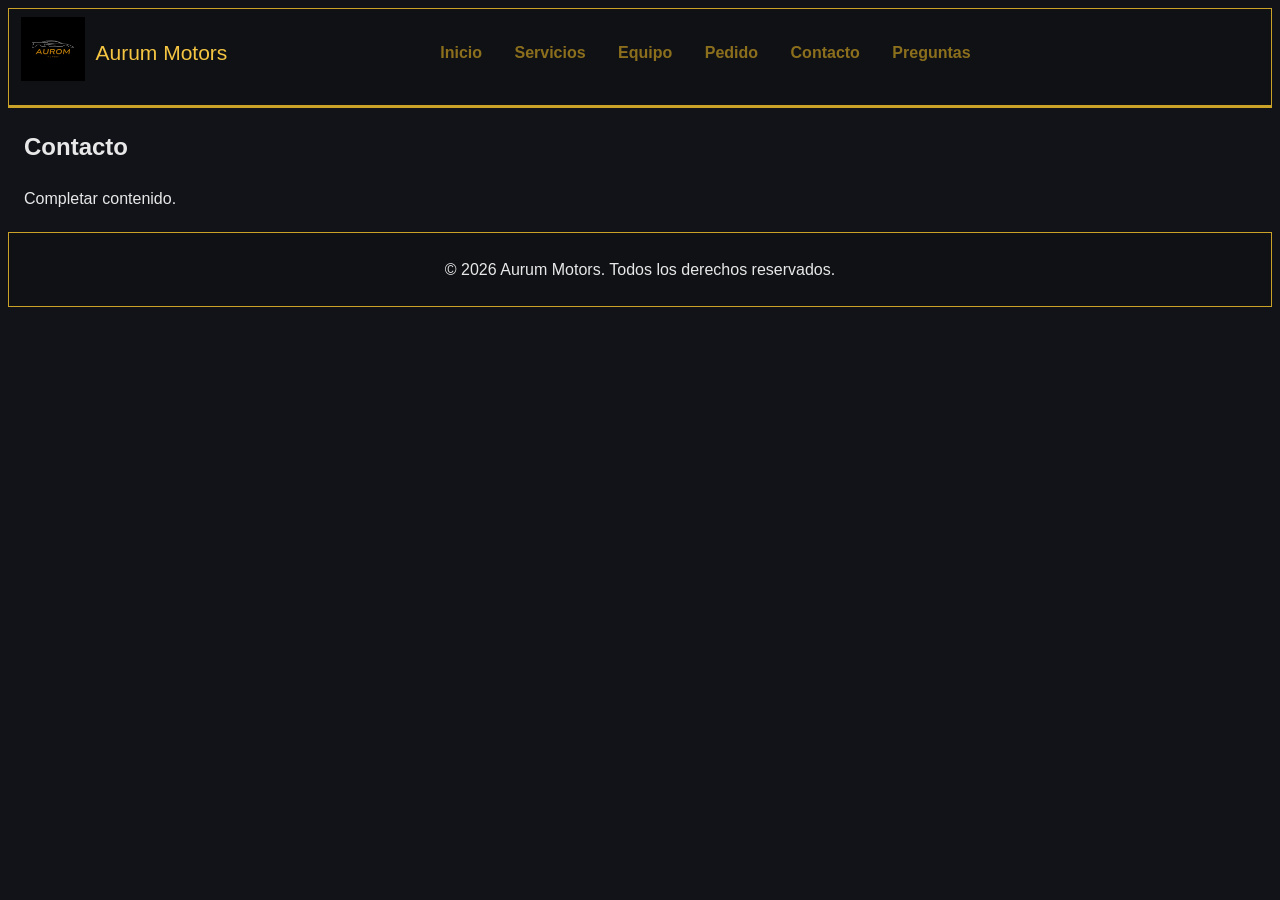
==== pages/contacto.html @ a1409397 "preparo estructura base en develop" ====
<!DOCTYPE html>
<html lang="es">
<head>
    <meta charset="UTF-8">
    <meta name="viewport" content="width=device-width, initial-scale=1.0">
    <meta name="description" content="Formulario de contacto.">
    <title>Contacto | Aurum Motors</title>
    <link rel="icon" href="../assets/favicon/aurom-logo.png">
    <link rel="stylesheet" href="../css/style.css">
    </head>
<body>
    <header>
        <div class="bloque-logo">
        <a href="../index.html"><img src="../assets/favicon/aurom-logo.png" alt="Logo Aurum Motors"></a>
        </div>
        <div class="nombre-sitio">Aurum Motors</div>
        <nav class="menu-principal">
        <a href="../index.html">Inicio</a>
        <a href="servicios.html">Servicios</a>
        <a href="equipo.html">Equipo</a>
        <a href="pedido.html">Pedido</a>
        <a href="contacto.html">Contacto</a>
        <a href="faq.html">Preguntas</a>
        </nav>
    </header>
    <main>
        <section class="seccion-contenido">
        <h1>Contacto</h1>
        <p>Completar contenido.</p>
        </section>
    </main>
    <footer>
        <p>© 2026 Aurum Motors. Todos los derechos reservados.</p>
    </footer>
</body>
</html>
---- css/style.css ----
:root {
    --fondo: #111318;
    --panel: #0f1115;
    --borde: #c9a227;
    --borde-oscuro: #8c6f1d;
    --dorado: #f5c542;
    --texto: #e8e8e8;
    --texto-claro: #ffffff;
    --texto-oscuro: #1a1a1a;
    --resalte: #ffd966;
    --fuente-base: Arial, sans-serif;
}

body {
    font-family: var(--fuente-base);
    background: var(--fondo);
    color: var(--texto);
    line-height: 1.6;
}

a {
    color: var(--borde-oscuro);
    text-decoration: none;
}

a:hover {
    color: var(--dorado);
}

header,
footer {
    background: var(--panel);
    border: 1px solid var(--borde);
    padding: 8px 12px;
}

header {
    border-bottom: 3px solid var(--borde);
    text-align: left;
    min-height: 80px;
}


.bloque-logo {
    display: inline-block;
    vertical-align: middle;
    width: auto;
}

.bloque-logo img {
    width: 64px;
    height: 64px;
}

.nombre-sitio {
    display: inline-block;
    vertical-align: middle;
    font-size: 21px;
    color: var(--dorado);
    margin-left: 6px;
    margin-right: 10px;
}

.menu-principal {
    display: inline-block;
    vertical-align: middle;
    width: 60%;
    text-align: right;
}

.menu-principal a {
    display: inline-block;
    padding: 6px 8px;
    font-weight: 700;
    margin: 0 6px;
}

main {
    margin: 16px;
}

.portada {
    background: var(--panel);
    padding: 20px 16px;
    border: 1px solid var(--borde);
    border-radius: 6px;
}

.portada h1 {
    color: var(--texto-claro);
    margin-bottom: 8px;
}

.portada p {
    max-width: 640px;
    margin-bottom: 10px;
}

.boton-primario {
    display: inline-block;
    background: var(--dorado);
    color: var(--texto-oscuro);
    padding: 8px 14px;
    font-weight: 700;
    border-radius: 6px;
    border: 1px solid var(--borde-oscuro);
}

.boton-primario:hover {
    background: var(--resalte);
}

footer {
    text-align: center;
    margin-top: 20px;
}

@media (max-width: 900px) {
    .bloque-logo img {
        width: 70px;
    }
}

@media (max-width: 600px) {
    header {
        text-align: center;
    }

    .bloque-logo,
    .nombre-sitio,
    .menu-principal {
        display: block;
        width: 100%;
        margin: 4px 0;
    }

    .menu-principal {
        text-align: center;
    }

    .menu-principal a {
        margin: 4px;
    }
}
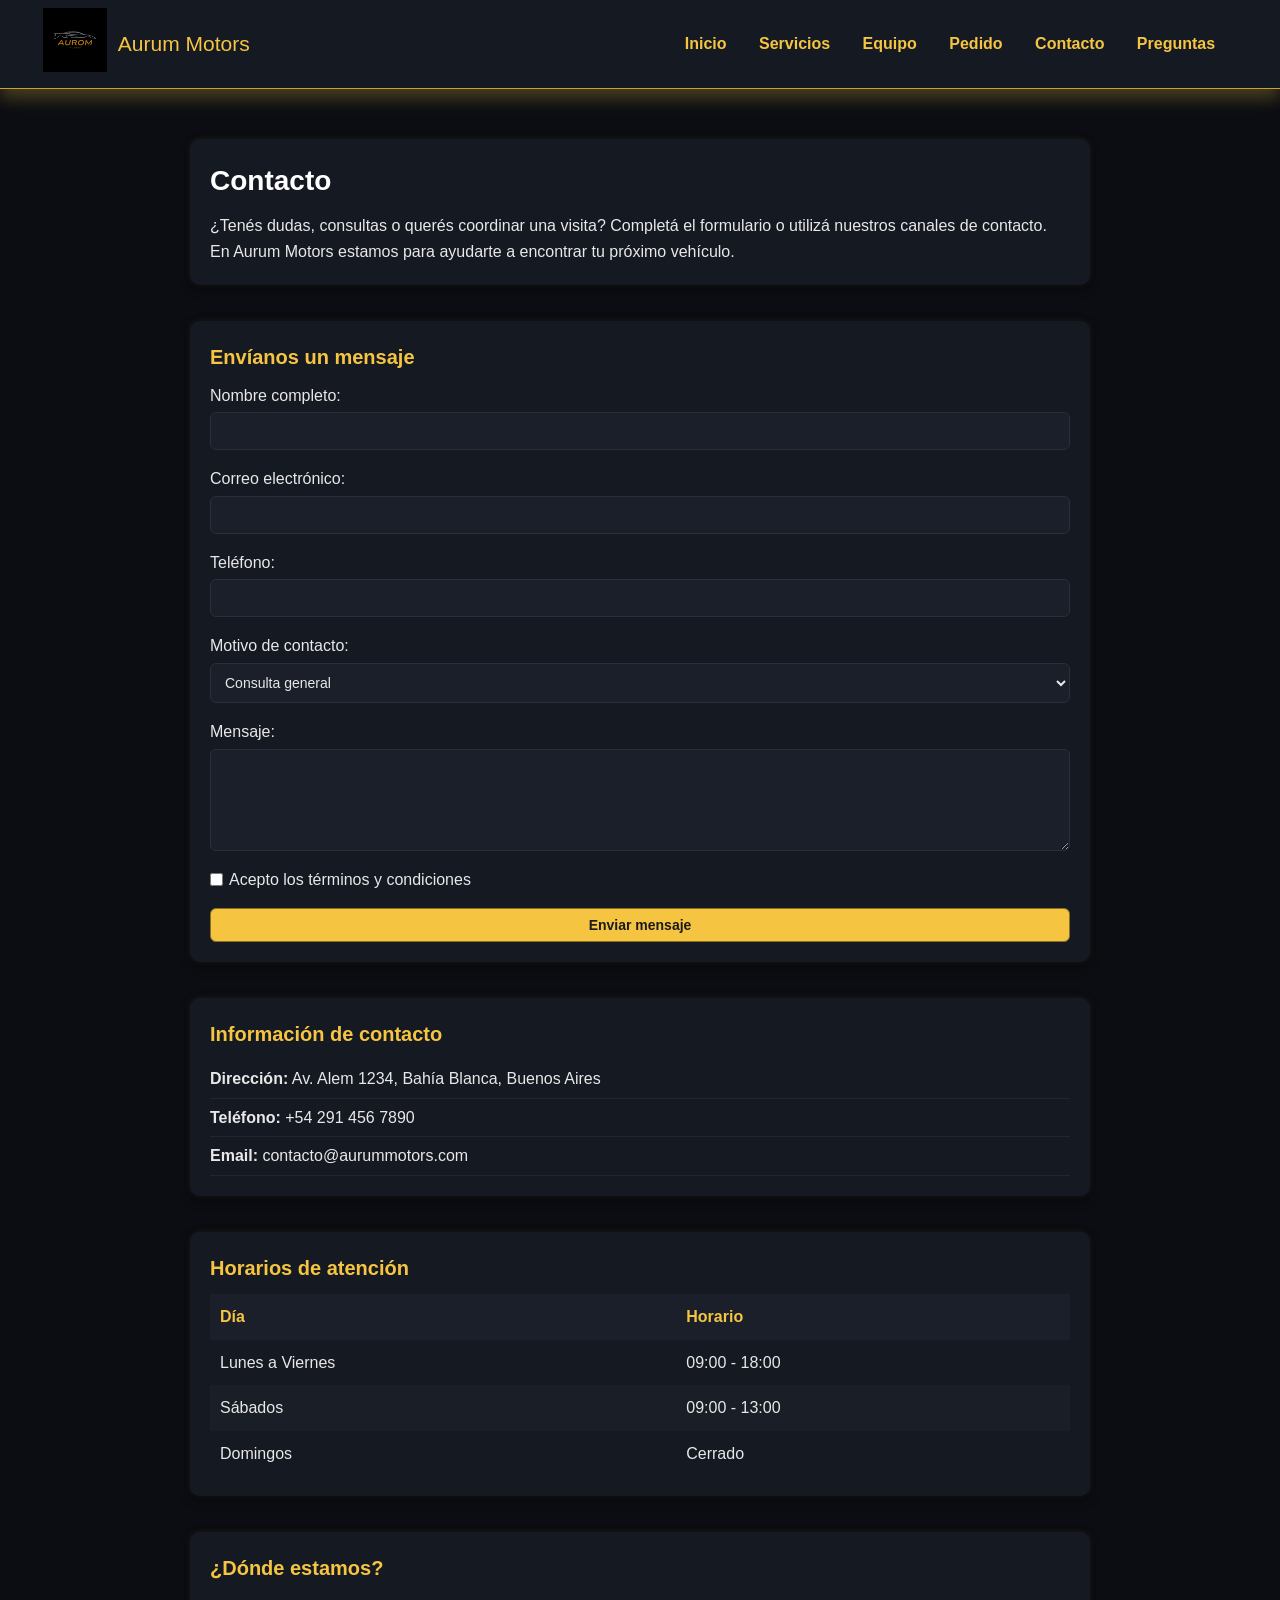
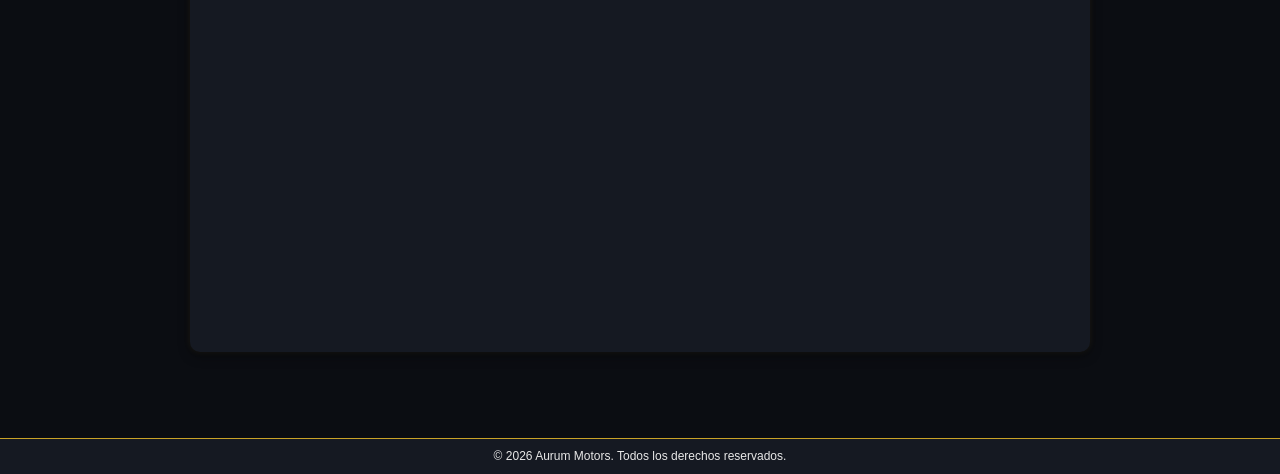
==== commit 79030990: "refactor header, global css and contact page" ====
--- a/pages/contacto.html
+++ b/pages/contacto.html
@@ -1,5 +1,6 @@
 <!DOCTYPE html>
 <html lang="es">
+
 <head>
     <meta charset="UTF-8">
     <meta name="viewport" content="width=device-width, initial-scale=1.0">
@@ -7,30 +8,125 @@
     <title>Contacto | Aurum Motors</title>
     <link rel="icon" href="../assets/favicon/aurom-logo.png">
     <link rel="stylesheet" href="../css/style.css">
-    </head>
+</head>
+
 <body>
     <header>
-        <div class="bloque-logo">
-        <a href="../index.html"><img src="../assets/favicon/aurom-logo.png" alt="Logo Aurum Motors"></a>
+        <div class="header-container">
+            <div class="logo-container">
+                <div class="bloque-logo">
+                    <a href="../index.html"><img src="../assets/favicon/aurom-logo.png" alt="Logo Aurum Motors"></a>
+                </div>
+                <div class="nombre-sitio">Aurum Motors</div>
+            </div>
+            <nav class="menu-principal">
+                <a href="../index.html">Inicio</a>
+                <a href="servicios.html">Servicios</a>
+                <a href="equipo.html">Equipo</a>
+                <a href="pedido.html">Pedido</a>
+                <a href="contacto.html">Contacto</a>
+                <a href="faq.html">Preguntas</a>
+            </nav>
         </div>
-        <div class="nombre-sitio">Aurum Motors</div>
-        <nav class="menu-principal">
-        <a href="../index.html">Inicio</a>
-        <a href="servicios.html">Servicios</a>
-        <a href="equipo.html">Equipo</a>
-        <a href="pedido.html">Pedido</a>
-        <a href="contacto.html">Contacto</a>
-        <a href="faq.html">Preguntas</a>
-        </nav>
     </header>
-    <main>
+    <main class="container">
         <section class="seccion-contenido">
-        <h1>Contacto</h1>
-        <p>Completar contenido.</p>
+            <h1>Contacto</h1>
+            <p>¿Tenés dudas, consultas o querés coordinar una visita? Completá el formulario o utilizá nuestros canales
+                de contacto. En Aurum Motors estamos para ayudarte a encontrar tu próximo vehículo.</p>
         </section>
+
+        <section class="seccion-formulario">
+            <h2>Envíanos un mensaje</h2>
+            <form action="#" method="post">
+                <div>
+                    <label for="nombre">Nombre completo:</label>
+                    <input type="text" id="nombre" name="nombre" required>
+                </div>
+
+                <div>
+                    <label for="email">Correo electrónico:</label>
+                    <input type="email" id="email" name="email" required>
+                </div>
+
+                <div>
+                    <label for="telefono">Teléfono:</label>
+                    <input type="tel" id="telefono" name="telefono">
+                </div>
+
+                <div>
+                    <label for="motivo">Motivo de contacto:</label>
+                    <select id="motivo" name="motivo">
+                        <option value="consulta">Consulta general</option>
+                        <option value="venta">Compra de vehículo</option>
+                        <option value="financiacion">Financiación</option>
+                        <option value="servicio">Servicio técnico</option>
+                    </select>
+                </div>
+
+                <div>
+                    <label for="mensaje">Mensaje:</label>
+                    <textarea id="mensaje" name="mensaje" rows="5" required></textarea>
+                </div>
+
+                <div>
+                    <label>
+                        <input type="checkbox" required>
+                        Acepto los términos y condiciones
+                    </label>
+                </div>
+
+                <button type="submit" class="boton-primario">Enviar mensaje</button>
+            </form>
+        </section>
+
+        <section class="seccion-info">
+            <h2>Información de contacto</h2>
+            <ul>
+                <li><strong>Dirección:</strong> Av. Alem 1234, Bahía Blanca, Buenos Aires</li>
+                <li><strong>Teléfono:</strong> +54 291 456 7890</li>
+                <li><strong>Email:</strong> contacto@aurummotors.com</li>
+            </ul>
+        </section>
+
+        <section class="seccion-horarios">
+            <h2>Horarios de atención</h2>
+            <table>
+                <thead>
+                    <tr>
+                        <th>Día</th>
+                        <th>Horario</th>
+                    </tr>
+                </thead>
+                <tbody>
+                    <tr>
+                        <td>Lunes a Viernes</td>
+                        <td>09:00 - 18:00</td>
+                    </tr>
+                    <tr>
+                        <td>Sábados</td>
+                        <td>09:00 - 13:00</td>
+                    </tr>
+                    <tr>
+                        <td>Domingos</td>
+                        <td>Cerrado</td>
+                    </tr>
+                </tbody>
+            </table>
+        </section>
+
+        <section class="seccion-mapa">
+            <h2>¿Dónde estamos?</h2>
+            <iframe
+                src="https://www.google.com/maps/embed?pb=!1m18!1m12!1m3!1d3113.6787435529923!2d-62.27330252325323!3d-38.70222308533753!2m3!1f0!2f0!3f0!3m2!1i1024!2i768!4f13.1!3m3!1m2!1s0x95edbb510f1505f5%3A0x7293a503a5036632!2sAv.%20Alem%201234%2C%20B8000%20Bah%C3%ADa%20Blanca%2C%20Provincia%20de%20Buenos%20Aires!5e0!3m2!1ses-419!2sar!4v1775256017895!5m2!1ses-419!2sar"
+                width="600" height="450" style="border:0;" allowfullscreen="" loading="lazy"
+                referrerpolicy="no-referrer-when-downgrade"></iframe>
+        </section>
+
     </main>
     <footer>
         <p>© 2026 Aurum Motors. Todos los derechos reservados.</p>
     </footer>
 </body>
-</html>
+
+</html>
--- a/css/style.css
+++ b/css/style.css
@@ -1,144 +1,280 @@
 :root {
-    --fondo: #111318;
-    --panel: #0f1115;
-    --borde: #c9a227;
-    --borde-oscuro: #8c6f1d;
-    --dorado: #f5c542;
-    --texto: #e8e8e8;
-    --texto-claro: #ffffff;
-    --texto-oscuro: #1a1a1a;
-    --resalte: #ffd966;
-    --fuente-base: Arial, sans-serif;
+  --fondo: #0b0d12;
+  --panel: #151922;
+  --borde: #c9a227;
+  --borde-oscuro: #8c6f1d;
+  --dorado: #f5c542;
+  --texto: #e8e8e8;
+  --texto-claro: #ffffff;
+  --texto-oscuro: #1a1a1a;
+  --resalte: #ffd966;
+  --fuente-base: Arial, sans-serif;
+}
+
+/* ==== GENERAL ==== */
+* {
+  margin: 0;
+  padding: 0;
+  box-sizing: border-box;
 }
 
 body {
-    font-family: var(--fuente-base);
-    background: var(--fondo);
-    color: var(--texto);
-    line-height: 1.6;
+  font-family: var(--fuente-base);
+  background: var(--fondo);
+  color: var(--texto);
+  line-height: 1.6;
+  display: flex;
+  flex-direction: column;
+  min-height: 100vh;
+}
+
+main {
+  flex: 1;
+  width: 100%;
+  margin: 20px auto;
+}
+
+section {
+  background: var(--panel);
+  padding: 20px;
+  margin-bottom: 36px;
+  border-radius: 10px;
+
+  box-shadow:
+    0 4px 12px rgba(0, 0, 0, 0.4),
+    0 0 6px rgba(245, 197, 66, 0.1);
+}
+
+h1,
+h2 {
+  color: var(--texto-claro);
+  margin-bottom: 10px;
+}
+
+h1 {
+  font-size: 28px;
+}
+
+h2 {
+  font-size: 20px;
+  color: var(--dorado);
 }
 
 a {
-    color: var(--borde-oscuro);
-    text-decoration: none;
+  color: var(--dorado);
+  text-decoration: none;
 }
 
 a:hover {
-    color: var(--dorado);
+  text-decoration: underline;
 }
 
 header,
 footer {
-    background: var(--panel);
-    border: 1px solid var(--borde);
-    padding: 8px 12px;
-}
+  background: var(--panel);
+  padding: 8px 12px;
+}
+
+footer {
+  border-top: 1px solid var(--borde);
+  text-align: center;
+  font-size: 12px;
+  margin-top: 50px;
+}
+
+.container {
+    width: 100%;
+    max-width: min(95%, 900px);
+    margin: 0 auto;
+}
+
+.boton-primario {
+  display: inline-block;
+  background: var(--dorado);
+  color: var(--texto-oscuro);
+  padding: 8px 14px;
+  font-weight: 700;
+  font-size: 14px;
+  cursor: pointer;
+  border-radius: 6px;
+  border: 1px solid var(--borde-oscuro);
+}
+
+.boton-primario:hover {
+  background: var(--resalte);
+}
+
+/* ==== HEADER ==== */
 
 header {
-    border-bottom: 3px solid var(--borde);
+  border-bottom: 1px solid var(--borde);
+  box-shadow: 0 10px 15px rgba(245, 197, 66, 0.25);
+  margin-bottom: 50px;
+}
+
+.header-container {
+  width: 100%;
+  max-width: min(95%, 1400px);
+  margin: 0 auto;
+}
+.logo-container {
+  width: 49%;
+  text-align: left;
+  display: inline-block;
+}
+
+.bloque-logo {
+  display: inline-block;
+  vertical-align: middle;
+  width: auto;
+}
+
+.bloque-logo img {
+  width: 64px;
+  height: 64px;
+}
+
+.nombre-sitio {
+  display: inline-block;
+  vertical-align: middle;
+  font-size: 21px;
+  color: var(--dorado);
+  margin-left: 6px;
+  margin-right: 10px;
+}
+
+.menu-principal {
+  display: inline-block;
+  vertical-align: middle;
+  width: 50%;
+  text-align: right;
+}
+
+.menu-principal a {
+  display: inline-block;
+  padding: 6px 8px;
+  font-weight: 700;
+  margin: 0 6px;
+}
+
+@media (max-width: 900px) {
+  .bloque-logo img {
+    width: 70px;
+  }
+}
+
+@media (max-width: 600px) {
+  header {
+    text-align: center;
+  }
+
+  .bloque-logo,
+  .nombre-sitio,
+  .menu-principal {
+    display: block;
+    width: 100%;
+    margin: 4px 0;
+  }
+
+  .menu-principal {
+    text-align: center;
+  }
+
+  .menu-principal a {
+    margin: 4px;
+  }
+}
+
+/* ==== INDEX PAGE ==== */
+
+.portada h1 {
+  color: var(--texto-claro);
+  margin-bottom: 8px;
+}
+
+.portada p {
+  margin-bottom: 16px;
+}
+
+/* ==== CONTACTO PAGE ==== */
+
+.seccion-formulario form {
+    display: flex;
+    flex-direction: column;
+    gap: 16px;
+}
+
+.seccion-formulario form > div {
+    display: flex;
+    flex-direction: column;
+    gap: 4px;
+}
+
+.seccion-formulario input,
+.seccion-formulario select,
+.seccion-formulario textarea {
+    padding: 10px;
+    border-radius: 6px;
+    border: 1px solid #2a2f3a;
+    background: #1a1f2a;
+    color: var(--texto);
+    font-size: 14px;
+    outline: none;
+}
+
+.seccion-formulario input:focus,
+.seccion-formulario select:focus,
+.seccion-formulario textarea:focus {
+    border-color: var(--dorado);
+    box-shadow: 0 0 6px rgba(245, 197, 66, 0.3);
+}
+
+.seccion-formulario input[type="checkbox"] {
+    margin-right: 6px;
+}
+
+.seccion-formulario label:has(input[type="checkbox"]) {
+    display: flex;
+    align-items: center;
+}
+
+.seccion-formulario button:hover {
+    box-shadow: 0 4px 10px rgba(0,0,0,0.4);
+}
+
+.seccion-info ul {
+    list-style: none;
+}
+
+.seccion-info li {
+    padding: 6px 0;
+    border-bottom: 1px solid rgba(255,255,255,0.05);
+}
+
+.seccion-horarios table {
+    width: 100%;
+    border-collapse: collapse;
+    margin-top: 10px;
+}
+
+.seccion-horarios th {
     text-align: left;
-    min-height: 80px;
-}
-
-
-.bloque-logo {
-    display: inline-block;
-    vertical-align: middle;
-    width: auto;
-}
-
-.bloque-logo img {
-    width: 64px;
-    height: 64px;
-}
-
-.nombre-sitio {
-    display: inline-block;
-    vertical-align: middle;
-    font-size: 21px;
+    padding: 10px;
+    background: #1a1f2a;
     color: var(--dorado);
-    margin-left: 6px;
-    margin-right: 10px;
-}
-
-.menu-principal {
-    display: inline-block;
-    vertical-align: middle;
-    width: 60%;
-    text-align: right;
-}
-
-.menu-principal a {
-    display: inline-block;
-    padding: 6px 8px;
-    font-weight: 700;
-    margin: 0 6px;
-}
-
-main {
-    margin: 16px;
-}
-
-.portada {
-    background: var(--panel);
-    padding: 20px 16px;
-    border: 1px solid var(--borde);
-    border-radius: 6px;
-}
-
-.portada h1 {
-    color: var(--texto-claro);
-    margin-bottom: 8px;
-}
-
-.portada p {
-    max-width: 640px;
-    margin-bottom: 10px;
-}
-
-.boton-primario {
-    display: inline-block;
-    background: var(--dorado);
-    color: var(--texto-oscuro);
-    padding: 8px 14px;
-    font-weight: 700;
-    border-radius: 6px;
-    border: 1px solid var(--borde-oscuro);
-}
-
-.boton-primario:hover {
-    background: var(--resalte);
-}
-
-footer {
-    text-align: center;
-    margin-top: 20px;
-}
-
-@media (max-width: 900px) {
-    .bloque-logo img {
-        width: 70px;
-    }
-}
-
-@media (max-width: 600px) {
-    header {
-        text-align: center;
-    }
-
-    .bloque-logo,
-    .nombre-sitio,
-    .menu-principal {
-        display: block;
-        width: 100%;
-        margin: 4px 0;
-    }
-
-    .menu-principal {
-        text-align: center;
-    }
-
-    .menu-principal a {
-        margin: 4px;
-    }
-}
+}
+
+.seccion-horarios td {
+    padding: 10px;
+}
+
+.seccion-horarios tr:nth-child(even) {
+    background: rgba(255,255,255,0.02);
+}
+
+.seccion-mapa iframe {
+    width: 100%;
+    height: 320px;
+    border-radius: 8px;
+    margin-top: 10px;
+}
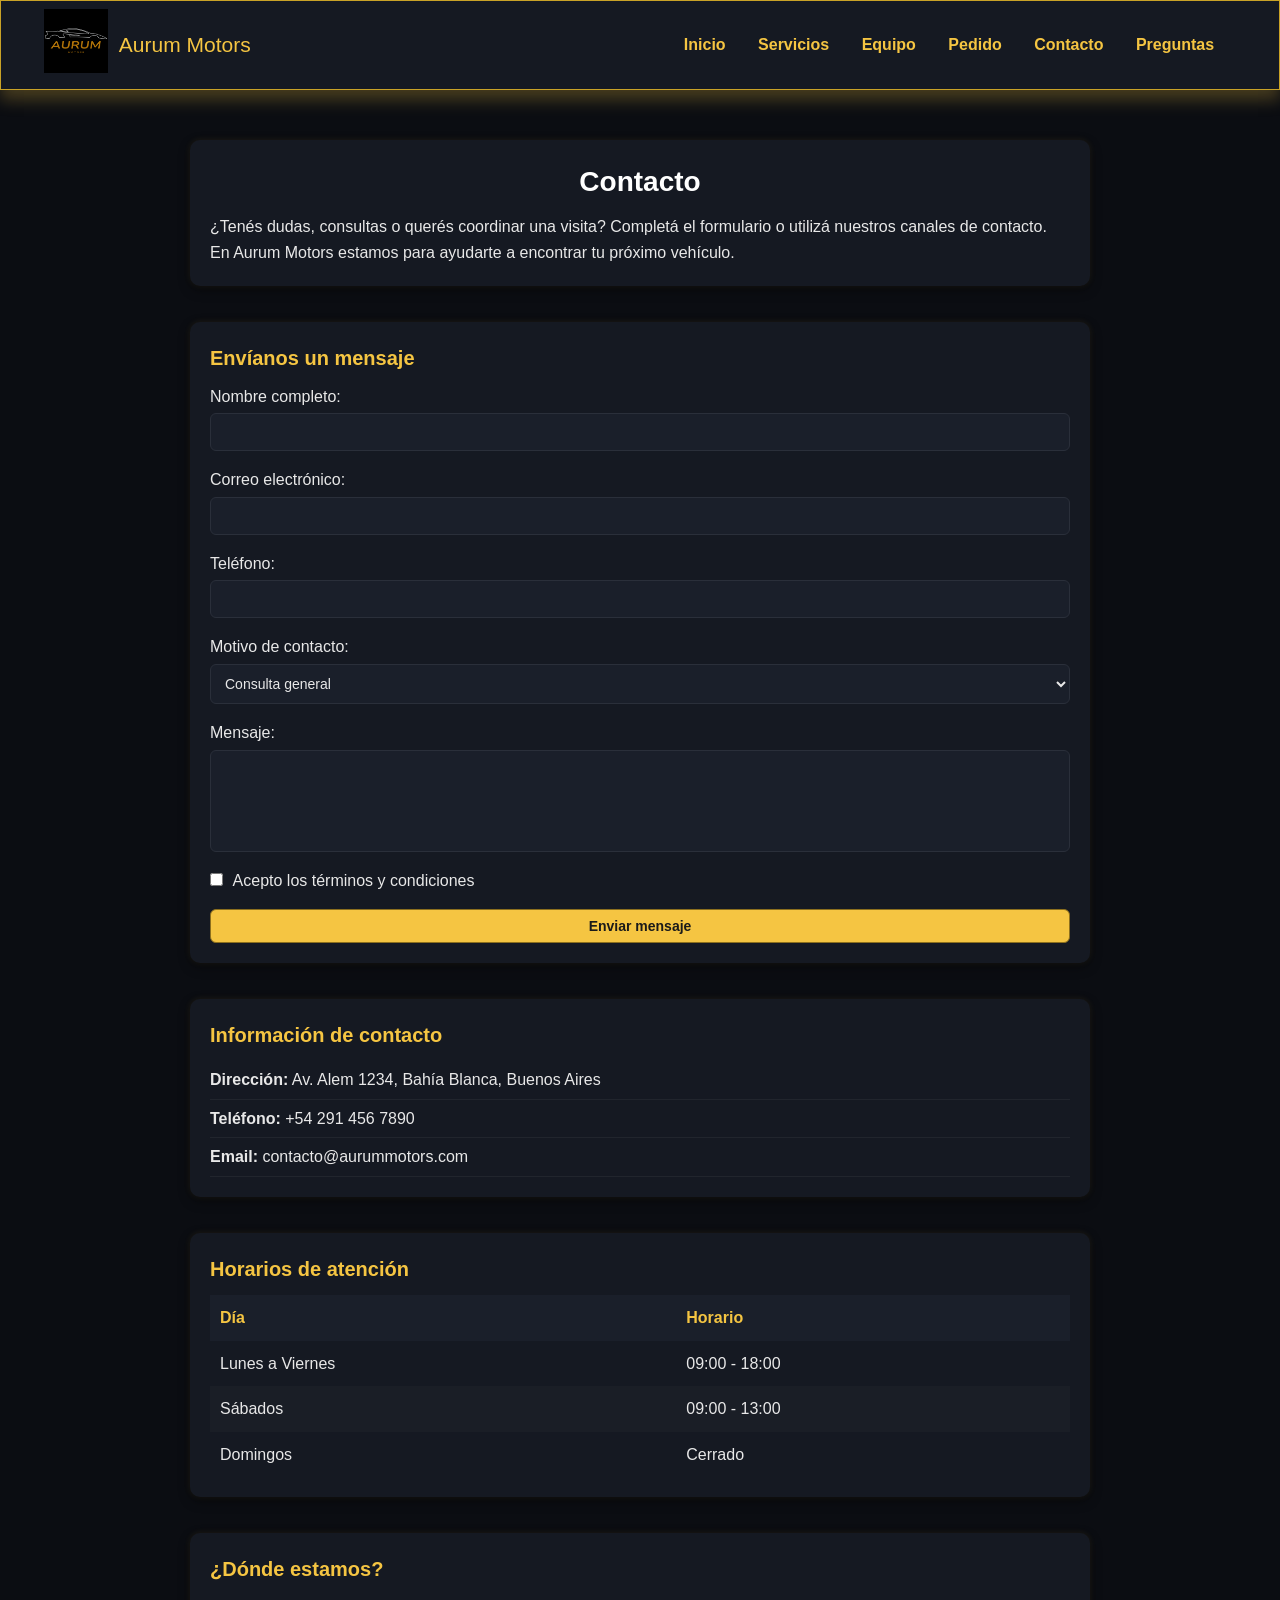
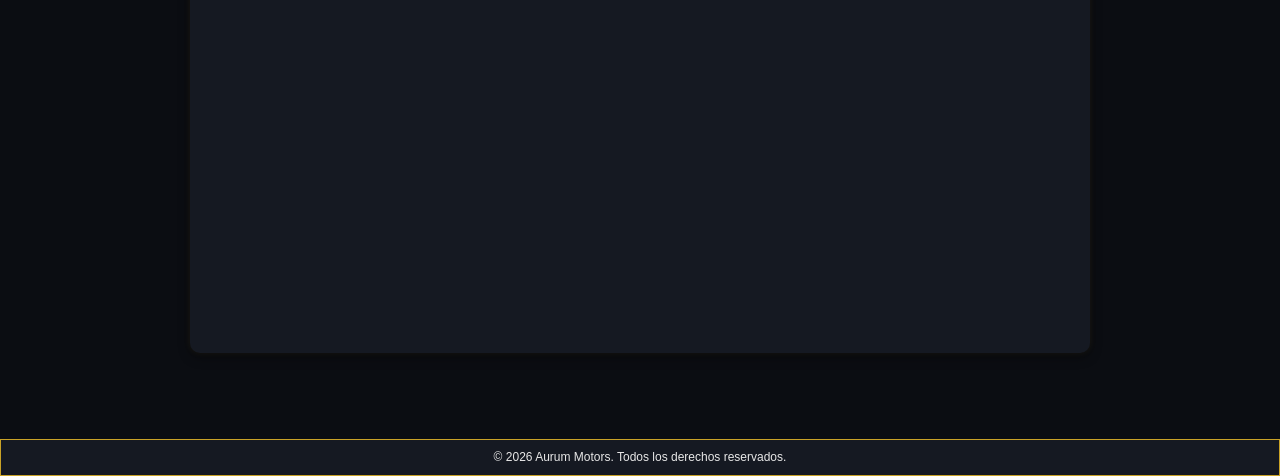
==== commit 8ff17116: "Merge pull request #5 from Santttaloisio/alumno2_lanusse fix: folder structure" ====
--- a/pages/contacto.html
+++ b/pages/contacto.html
@@ -6,7 +6,7 @@
     <meta name="viewport" content="width=device-width, initial-scale=1.0">
     <meta name="description" content="Formulario de contacto.">
     <title>Contacto | Aurum Motors</title>
-    <link rel="icon" href="../assets/favicon/aurom-logo.png">
+    <link rel="icon" href="../assets/imgs/aurom-logo.png">
     <link rel="stylesheet" href="../css/style.css">
 </head>
 
@@ -15,7 +15,7 @@
         <div class="header-container">
             <div class="logo-container">
                 <div class="bloque-logo">
-                    <a href="../index.html"><img src="../assets/favicon/aurom-logo.png" alt="Logo Aurum Motors"></a>
+                    <a href="../index.html"><img src="../assets/imgs/aurom-logo.png" alt="Logo Aurum Motors"></a>
                 </div>
                 <div class="nombre-sitio">Aurum Motors</div>
             </div>
--- a/css/style.css
+++ b/css/style.css
@@ -11,7 +11,6 @@
   --fuente-base: Arial, sans-serif;
 }
 
-/* ==== GENERAL ==== */
 * {
   margin: 0;
   padding: 0;
@@ -39,7 +38,6 @@
   padding: 20px;
   margin-bottom: 36px;
   border-radius: 10px;
-
   box-shadow:
     0 4px 12px rgba(0, 0, 0, 0.4),
     0 0 6px rgba(245, 197, 66, 0.1);
@@ -72,6 +70,84 @@
 header,
 footer {
   background: var(--panel);
+  border: 1px solid var(--borde);
+  padding: 8px 12px;
+}
+
+header {
+  border-bottom: 3px solid var(--borde);
+  text-align: left;
+  min-height: 80px;
+}
+
+.bloque-logo {
+  display: inline-block;
+  vertical-align: middle;
+  width: auto;
+}
+
+.bloque-logo img {
+  width: 64px;
+  height: 64px;
+}
+
+.nombre-sitio {
+  display: inline-block;
+  vertical-align: middle;
+  font-size: 21px;
+  color: var(--dorado);
+  margin-left: 6px;
+  margin-right: 10px;
+}
+
+.menu-principal {
+  display: inline-block;
+  vertical-align: middle;
+  width: 60%;
+  text-align: right;
+}
+
+.menu-principal a {
+  display: inline-block;
+  padding: 6px 8px;
+  font-weight: 700;
+  margin: 0 6px;
+}
+
+main {
+  margin: 16px;
+}
+
+.portada {
+  background: var(--panel);
+  padding: 20px 16px;
+  border: 1px solid var(--borde);
+  border-radius: 6px;
+}
+
+.portada h1 {
+  color: var(--texto-claro);
+  margin-bottom: 8px;
+}
+
+.portada p {
+  max-width: 640px;
+  margin-bottom: 10px;
+}
+
+.boton-primario {
+  display: inline-block;
+  background: var(--dorado);
+  color: var(--texto-oscuro);
+  padding: 8px 14px;
+  font-weight: 700;
+  border-radius: 6px;
+  border: 1px solid var(--borde-oscuro);
+}
+
+.boton-primario:hover {
+  background: var(--resalte);
+  background: var(--panel);
   padding: 8px 12px;
 }
 
@@ -83,9 +159,9 @@
 }
 
 .container {
-    width: 100%;
-    max-width: min(95%, 900px);
-    margin: 0 auto;
+  width: 100%;
+  max-width: min(95%, 900px);
+  margin: 0 auto;
 }
 
 .boton-primario {
@@ -104,8 +180,6 @@
   background: var(--resalte);
 }
 
-/* ==== HEADER ==== */
-
 header {
   border-bottom: 1px solid var(--borde);
   box-shadow: 0 10px 15px rgba(245, 197, 66, 0.25);
@@ -117,6 +191,7 @@
   max-width: min(95%, 1400px);
   margin: 0 auto;
 }
+
 .logo-container {
   width: 49%;
   text-align: left;
@@ -155,6 +230,83 @@
   padding: 6px 8px;
   font-weight: 700;
   margin: 0 6px;
+}
+
+h1 {
+  text-align: center;
+}
+
+.seccion-contenido h1 {
+  text-align: center;
+}
+
+.seccion-contenido h2 {
+  text-align: center;
+}
+
+.contenedor-servicios {
+  display: flex;
+  justify-content: center;
+  gap: 20px;
+}
+
+.servicio {
+  text-align: center;
+  width: 300px;
+}
+
+.servicio img {
+  width: 100%;
+  height: 180px;
+  object-fit: cover;
+  border-radius: 10px;
+}
+
+.servicios-detailing {
+  display: flex;
+  justify-content: center;
+  gap: 20px;
+  flex-wrap: wrap;
+}
+
+.servicios-detailing h1,
+.servicios-detailing h2 {
+  width: 100%;
+  text-align: center;
+}
+
+.servicios-detailing .Detailing {
+  text-align: center;
+  width: 270px;
+}
+
+.servicios-detailing .Detailing img {
+  width: 100%;
+  height: 180px;
+  object-fit: cover;
+  border-radius: 10px;
+}
+
+.servicios-detailing h3 {
+  text-align: center;
+}
+
+.servicio {
+  width: 270px;
+}
+
+.servicio-tecnico {
+    display: flex;
+    justify-content: center;
+    gap: 20px;
+    flex-wrap: wrap;
+    
+}
+
+.servicio-tecnico h1,
+.servicio-tecnico h2 {
+    width: 100%;
+    text-align: center;
 }
 
 @media (max-width: 900px) {
@@ -185,8 +337,6 @@
   }
 }
 
-/* ==== INDEX PAGE ==== */
-
 .portada h1 {
   color: var(--texto-claro);
   margin-bottom: 8px;
@@ -196,85 +346,78 @@
   margin-bottom: 16px;
 }
 
-/* ==== CONTACTO PAGE ==== */
-
 .seccion-formulario form {
-    display: flex;
-    flex-direction: column;
-    gap: 16px;
+  display: flex;
+  flex-direction: column;
+  gap: 16px;
 }
 
 .seccion-formulario form > div {
-    display: flex;
-    flex-direction: column;
-    gap: 4px;
+  display: flex;
+  flex-direction: column;
+  gap: 4px;
 }
 
 .seccion-formulario input,
 .seccion-formulario select,
 .seccion-formulario textarea {
-    padding: 10px;
-    border-radius: 6px;
-    border: 1px solid #2a2f3a;
-    background: #1a1f2a;
-    color: var(--texto);
-    font-size: 14px;
-    outline: none;
+  padding: 10px;
+  border-radius: 6px;
+  border: 1px solid #2a2f3a;
+  background: #1a1f2a;
+  color: var(--texto);
+  font-size: 14px;
+  outline: none;
+}
+
+.seccion-formulario textarea {
+  resize: none;
 }
 
 .seccion-formulario input:focus,
 .seccion-formulario select:focus,
 .seccion-formulario textarea:focus {
-    border-color: var(--dorado);
-    box-shadow: 0 0 6px rgba(245, 197, 66, 0.3);
+  border-color: var(--dorado);
+  box-shadow: 0 0 6px rgba(245, 197, 66, 0.3);
 }
 
 .seccion-formulario input[type="checkbox"] {
-    margin-right: 6px;
-}
-
-.seccion-formulario label:has(input[type="checkbox"]) {
-    display: flex;
-    align-items: center;
-}
-
-.seccion-formulario button:hover {
-    box-shadow: 0 4px 10px rgba(0,0,0,0.4);
+  margin-right: 6px;
 }
 
 .seccion-info ul {
-    list-style: none;
+  list-style: none;
 }
 
 .seccion-info li {
-    padding: 6px 0;
-    border-bottom: 1px solid rgba(255,255,255,0.05);
+  padding: 6px 0;
+  border-bottom: 1px solid rgba(255,255,255,0.05);
 }
 
 .seccion-horarios table {
-    width: 100%;
-    border-collapse: collapse;
-    margin-top: 10px;
+  width: 100%;
+  border-collapse: collapse;
+  margin-top: 10px;
 }
 
 .seccion-horarios th {
-    text-align: left;
-    padding: 10px;
-    background: #1a1f2a;
-    color: var(--dorado);
+  text-align: left;
+  padding: 10px;
+  background: #1a1f2a;
+  color: var(--dorado);
 }
 
 .seccion-horarios td {
-    padding: 10px;
+  padding: 10px;
 }
 
 .seccion-horarios tr:nth-child(even) {
-    background: rgba(255,255,255,0.02);
+  background: rgba(255,255,255,0.02);
 }
 
 .seccion-mapa iframe {
-    width: 100%;
-    height: 320px;
-    border-radius: 8px;
-    margin-top: 10px;
+  width: 100%;
+  height: 320px;
+  border-radius: 8px;
+  margin-top: 10px;
 }
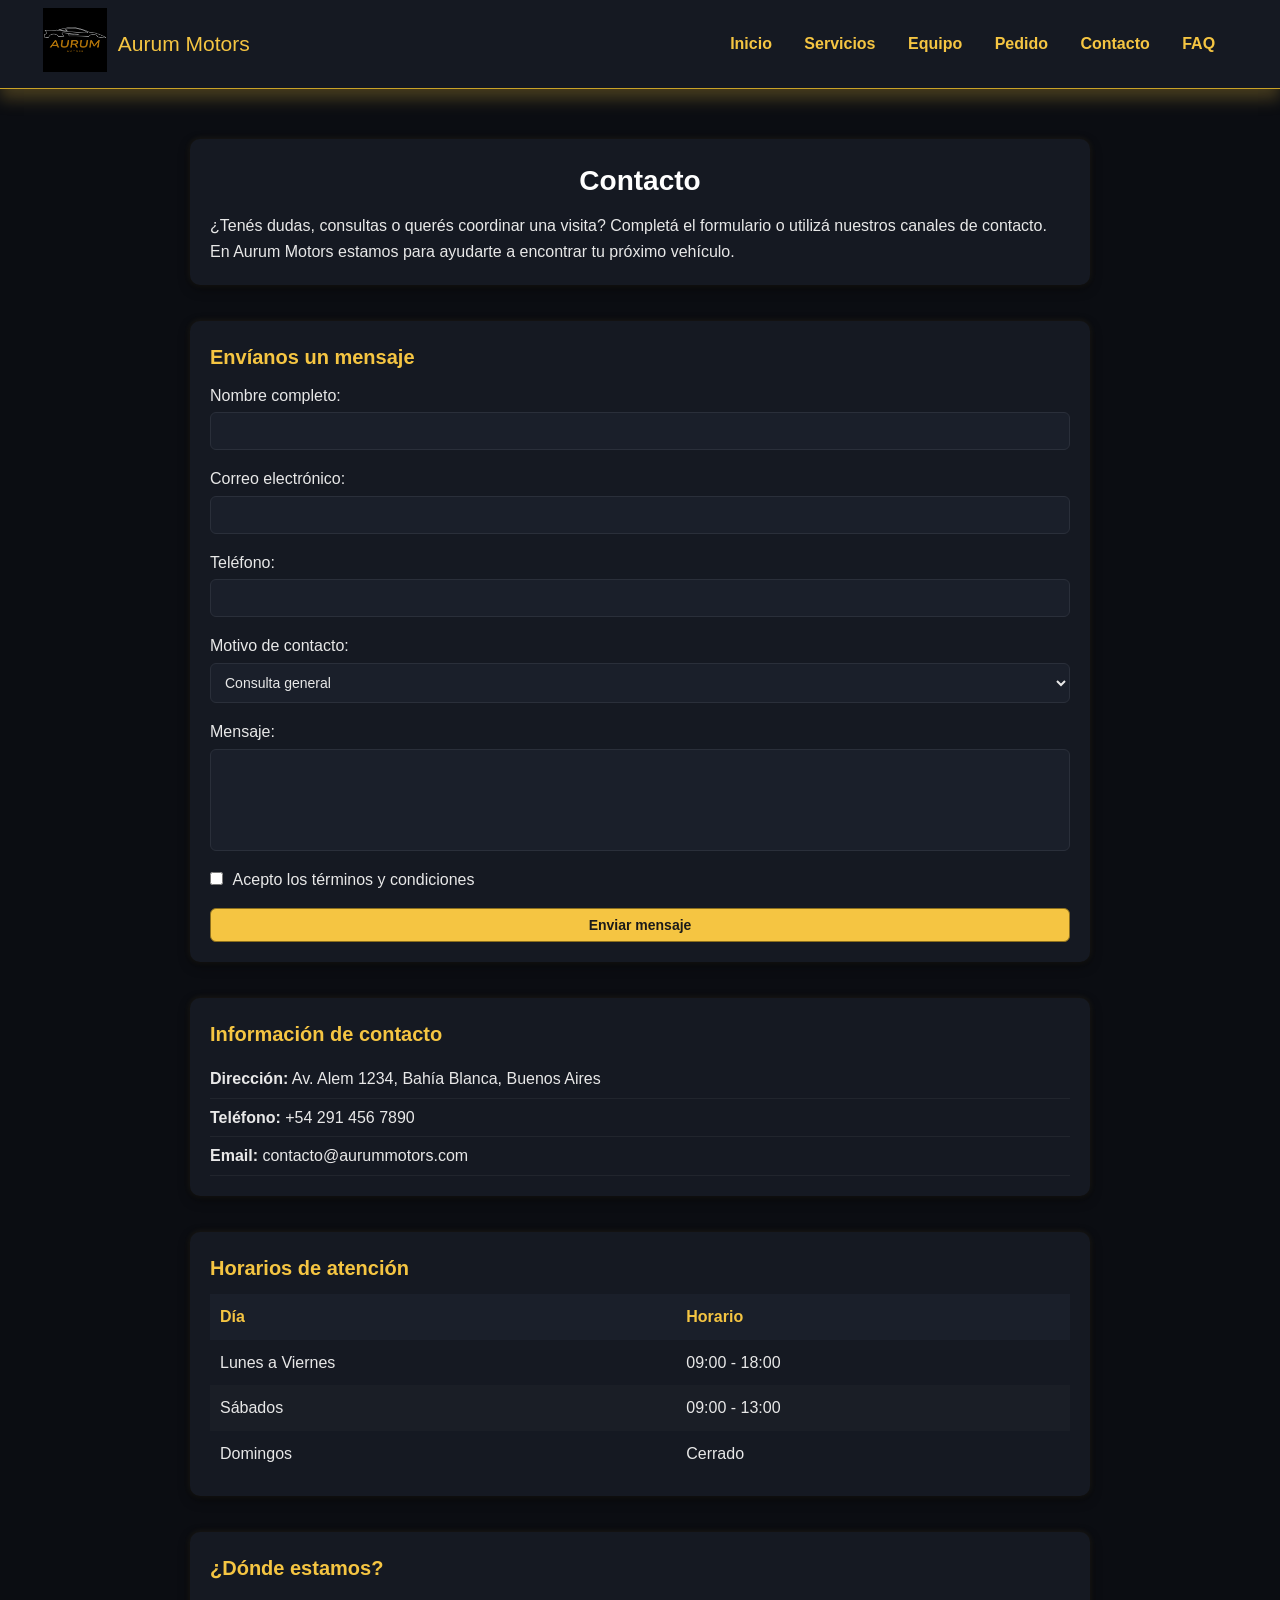
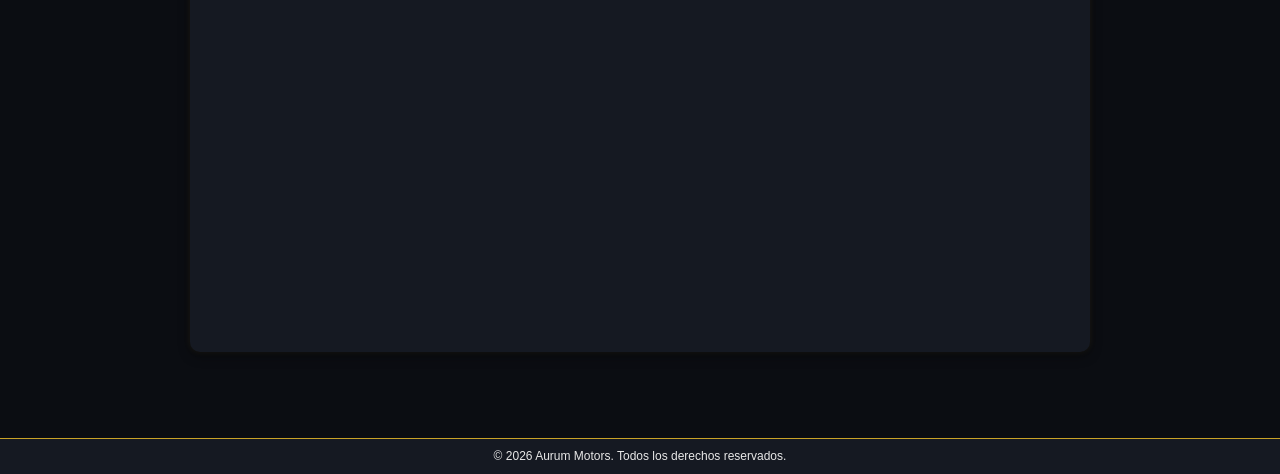
==== commit b7c1d2a3: "Contenido pagina FAQ + styles" ====
--- a/pages/contacto.html
+++ b/pages/contacto.html
@@ -25,7 +25,7 @@
                 <a href="equipo.html">Equipo</a>
                 <a href="pedido.html">Pedido</a>
                 <a href="contacto.html">Contacto</a>
-                <a href="faq.html">Preguntas</a>
+                <a href="faq.html">FAQ</a>
             </nav>
         </div>
     </header>
--- a/css/style.css
+++ b/css/style.css
@@ -11,6 +11,7 @@
   --fuente-base: Arial, sans-serif;
 }
 
+/* ==== GENERAL ==== */
 * {
   margin: 0;
   padding: 0;
@@ -38,6 +39,7 @@
   padding: 20px;
   margin-bottom: 36px;
   border-radius: 10px;
+
   box-shadow:
     0 4px 12px rgba(0, 0, 0, 0.4),
     0 0 6px rgba(245, 197, 66, 0.1);
@@ -70,84 +72,6 @@
 header,
 footer {
   background: var(--panel);
-  border: 1px solid var(--borde);
-  padding: 8px 12px;
-}
-
-header {
-  border-bottom: 3px solid var(--borde);
-  text-align: left;
-  min-height: 80px;
-}
-
-.bloque-logo {
-  display: inline-block;
-  vertical-align: middle;
-  width: auto;
-}
-
-.bloque-logo img {
-  width: 64px;
-  height: 64px;
-}
-
-.nombre-sitio {
-  display: inline-block;
-  vertical-align: middle;
-  font-size: 21px;
-  color: var(--dorado);
-  margin-left: 6px;
-  margin-right: 10px;
-}
-
-.menu-principal {
-  display: inline-block;
-  vertical-align: middle;
-  width: 60%;
-  text-align: right;
-}
-
-.menu-principal a {
-  display: inline-block;
-  padding: 6px 8px;
-  font-weight: 700;
-  margin: 0 6px;
-}
-
-main {
-  margin: 16px;
-}
-
-.portada {
-  background: var(--panel);
-  padding: 20px 16px;
-  border: 1px solid var(--borde);
-  border-radius: 6px;
-}
-
-.portada h1 {
-  color: var(--texto-claro);
-  margin-bottom: 8px;
-}
-
-.portada p {
-  max-width: 640px;
-  margin-bottom: 10px;
-}
-
-.boton-primario {
-  display: inline-block;
-  background: var(--dorado);
-  color: var(--texto-oscuro);
-  padding: 8px 14px;
-  font-weight: 700;
-  border-radius: 6px;
-  border: 1px solid var(--borde-oscuro);
-}
-
-.boton-primario:hover {
-  background: var(--resalte);
-  background: var(--panel);
   padding: 8px 12px;
 }
 
@@ -159,9 +83,9 @@
 }
 
 .container {
-  width: 100%;
-  max-width: min(95%, 900px);
-  margin: 0 auto;
+    width: 100%;
+    max-width: min(95%, 900px);
+    margin: 0 auto;
 }
 
 .boton-primario {
@@ -180,6 +104,8 @@
   background: var(--resalte);
 }
 
+/* ==== HEADER ==== */
+
 header {
   border-bottom: 1px solid var(--borde);
   box-shadow: 0 10px 15px rgba(245, 197, 66, 0.25);
@@ -191,7 +117,6 @@
   max-width: min(95%, 1400px);
   margin: 0 auto;
 }
-
 .logo-container {
   width: 49%;
   text-align: left;
@@ -230,83 +155,6 @@
   padding: 6px 8px;
   font-weight: 700;
   margin: 0 6px;
-}
-
-h1 {
-  text-align: center;
-}
-
-.seccion-contenido h1 {
-  text-align: center;
-}
-
-.seccion-contenido h2 {
-  text-align: center;
-}
-
-.contenedor-servicios {
-  display: flex;
-  justify-content: center;
-  gap: 20px;
-}
-
-.servicio {
-  text-align: center;
-  width: 300px;
-}
-
-.servicio img {
-  width: 100%;
-  height: 180px;
-  object-fit: cover;
-  border-radius: 10px;
-}
-
-.servicios-detailing {
-  display: flex;
-  justify-content: center;
-  gap: 20px;
-  flex-wrap: wrap;
-}
-
-.servicios-detailing h1,
-.servicios-detailing h2 {
-  width: 100%;
-  text-align: center;
-}
-
-.servicios-detailing .Detailing {
-  text-align: center;
-  width: 270px;
-}
-
-.servicios-detailing .Detailing img {
-  width: 100%;
-  height: 180px;
-  object-fit: cover;
-  border-radius: 10px;
-}
-
-.servicios-detailing h3 {
-  text-align: center;
-}
-
-.servicio {
-  width: 270px;
-}
-
-.servicio-tecnico {
-    display: flex;
-    justify-content: center;
-    gap: 20px;
-    flex-wrap: wrap;
-    
-}
-
-.servicio-tecnico h1,
-.servicio-tecnico h2 {
-    width: 100%;
-    text-align: center;
 }
 
 @media (max-width: 900px) {
@@ -337,6 +185,8 @@
   }
 }
 
+/* ==== INDEX PAGE ==== */
+
 .portada h1 {
   color: var(--texto-claro);
   margin-bottom: 8px;
@@ -346,28 +196,99 @@
   margin-bottom: 16px;
 }
 
+/* ==== SERVICIOS PAGE ==== */
+
+.seccion-contenido h1 {
+  text-align: center;
+}
+
+.seccion-contenido h2 {
+  text-align: center;
+}
+
+.contenedor-servicios {
+  display: flex;
+  justify-content: center;
+  gap: 20px;
+  flex-wrap: wrap;
+}
+
+.servicio {
+  text-align: center;
+  width: 270px;
+  border-radius: 10px;
+  transition: transform 0.25s ease, box-shadow 0.25s ease;
+}
+
+.servicio img {
+  width: 100%;
+  height: 180px;
+  object-fit: cover;
+  border-radius: 10px;
+  transition: transform 0.25s ease;
+}
+
+.servicio:hover {
+  transform: translateY(-6px);
+  box-shadow: 0 10px 20px rgba(0, 0, 0, 0.35), 0 0 8px rgba(245, 197, 66, 0.2);
+}
+
+.servicio:hover img {
+  transform: scale(1.03);
+}
+
+.servicios-detailing {
+  display: flex;
+  justify-content: center;
+  gap: 20px;
+  flex-wrap: wrap;
+}
+
+.servicios-detailing h2 {
+  width: 100%;
+  text-align: center;
+}
+
+.servicios-detailing h3 {
+  text-align: center;
+}
+
+.servicio-tecnico {
+  display: flex;
+  justify-content: center;
+  gap: 20px;
+  flex-wrap: wrap;
+}
+
+.servicio-tecnico h2 {
+  width: 100%;
+  text-align: center;
+}
+
+/* ==== CONTACTO-PEDIDO PAGE ==== */
+
 .seccion-formulario form {
-  display: flex;
-  flex-direction: column;
-  gap: 16px;
+    display: flex;
+    flex-direction: column;
+    gap: 16px;
 }
 
 .seccion-formulario form > div {
-  display: flex;
-  flex-direction: column;
-  gap: 4px;
+    display: flex;
+    flex-direction: column;
+    gap: 4px;
 }
 
 .seccion-formulario input,
 .seccion-formulario select,
 .seccion-formulario textarea {
-  padding: 10px;
-  border-radius: 6px;
-  border: 1px solid #2a2f3a;
-  background: #1a1f2a;
-  color: var(--texto);
-  font-size: 14px;
-  outline: none;
+    padding: 10px;
+    border-radius: 6px;
+    border: 1px solid #2a2f3a;
+    background: #1a1f2a;
+    color: var(--texto);
+    font-size: 14px;
+    outline: none;
 }
 
 .seccion-formulario textarea {
@@ -377,47 +298,65 @@
 .seccion-formulario input:focus,
 .seccion-formulario select:focus,
 .seccion-formulario textarea:focus {
-  border-color: var(--dorado);
-  box-shadow: 0 0 6px rgba(245, 197, 66, 0.3);
+    border-color: var(--dorado);
+    box-shadow: 0 0 6px rgba(245, 197, 66, 0.3);
 }
 
 .seccion-formulario input[type="checkbox"] {
-  margin-right: 6px;
+    margin-right: 6px;
 }
 
 .seccion-info ul {
-  list-style: none;
+    list-style: none;
 }
 
 .seccion-info li {
-  padding: 6px 0;
-  border-bottom: 1px solid rgba(255,255,255,0.05);
+    padding: 6px 0;
+    border-bottom: 1px solid rgba(255,255,255,0.05);
 }
 
 .seccion-horarios table {
-  width: 100%;
-  border-collapse: collapse;
-  margin-top: 10px;
+    width: 100%;
+    border-collapse: collapse;
+    margin-top: 10px;
 }
 
 .seccion-horarios th {
-  text-align: left;
-  padding: 10px;
-  background: #1a1f2a;
+    text-align: left;
+    padding: 10px;
+    background: #1a1f2a;
+    color: var(--dorado);
+}
+
+.seccion-horarios td {
+    padding: 10px;
+}
+
+.seccion-horarios tr:nth-child(even) {
+    background: rgba(255,255,255,0.02);
+}
+
+.seccion-mapa iframe {
+    width: 100%;
+    height: 320px;
+    border-radius: 8px;
+    margin-top: 10px;
+}
+
+/* ==== FAQ PAGE ==== */
+
+.seccion-faq h1 {
+  margin-bottom: 1.5rem;
+}
+
+.seccion-faq h3 {
   color: var(--dorado);
 }
 
-.seccion-horarios td {
-  padding: 10px;
-}
-
-.seccion-horarios tr:nth-child(even) {
-  background: rgba(255,255,255,0.02);
-}
-
-.seccion-mapa iframe {
-  width: 100%;
-  height: 320px;
-  border-radius: 8px;
-  margin-top: 10px;
+.seccion-faq p{
+  margin: 10px 0px 0px 5px;
+}
+
+hr {
+  margin: 1rem 0;
 }
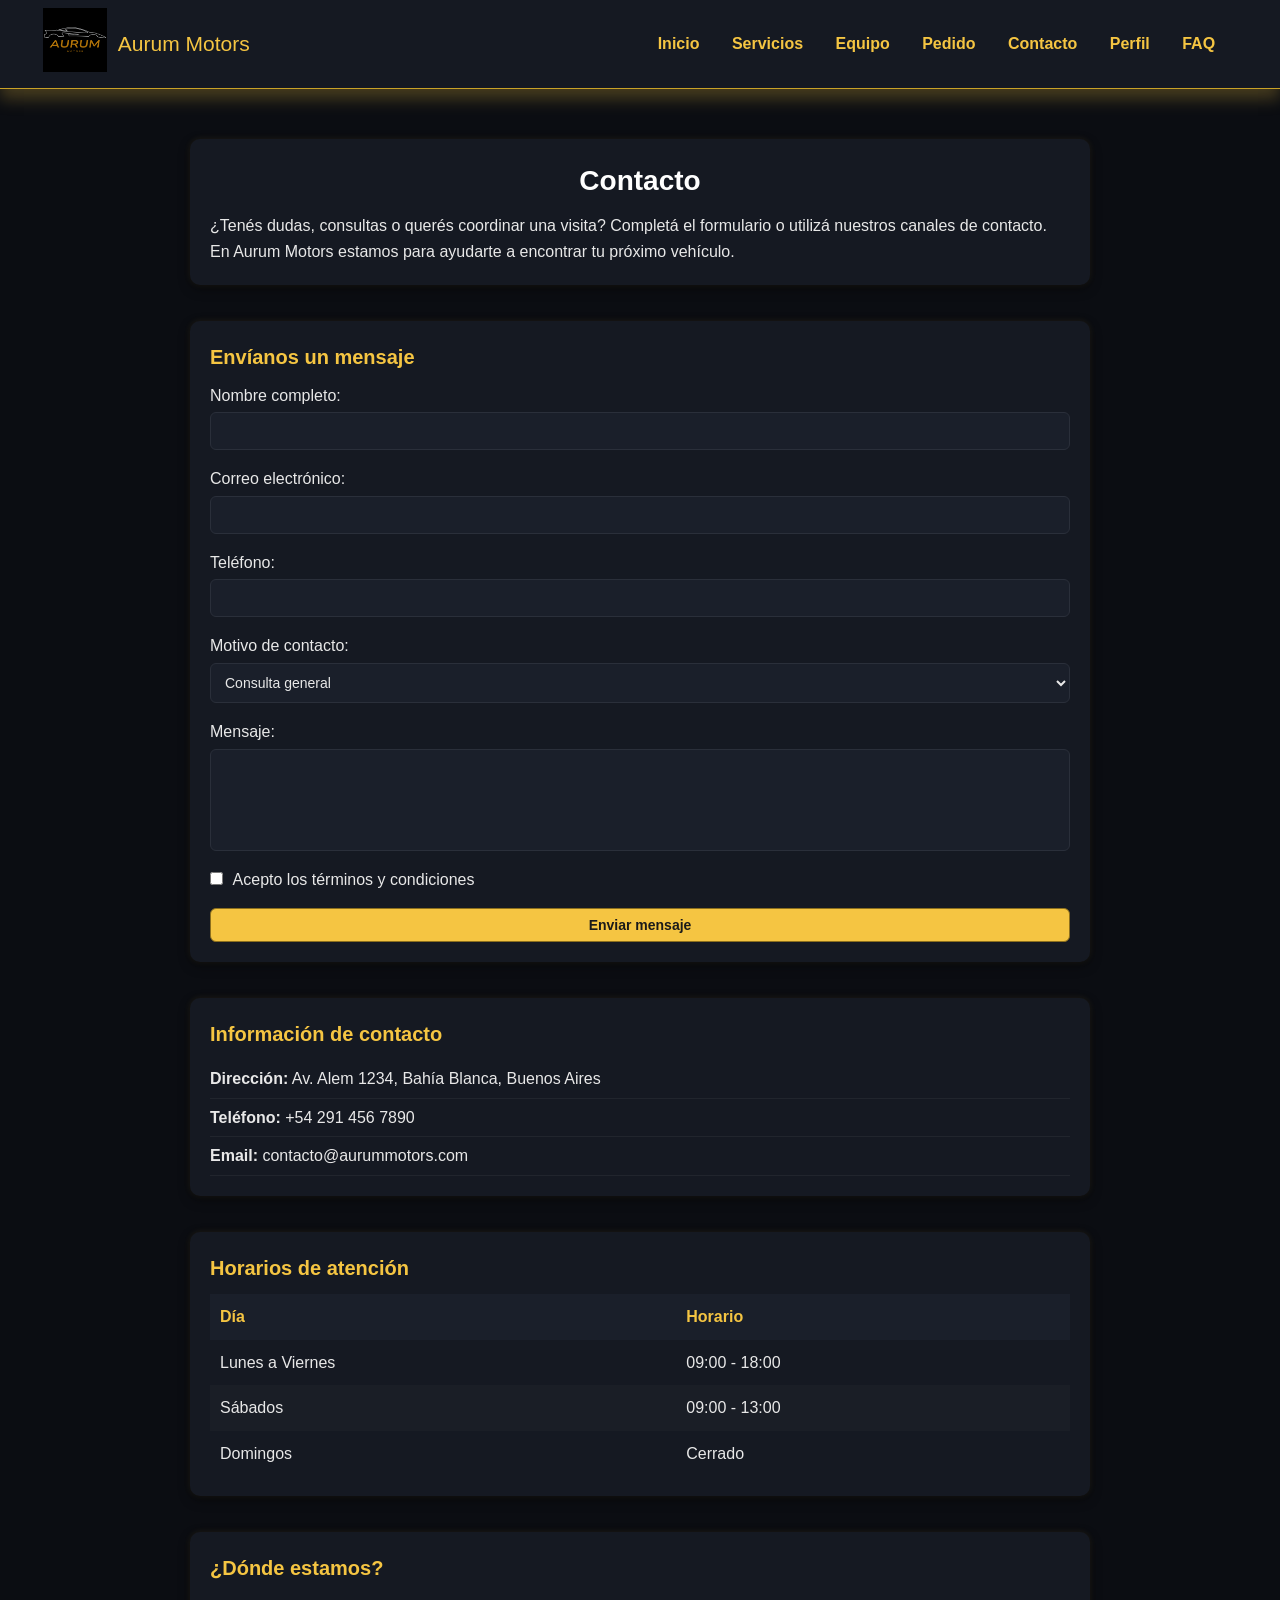
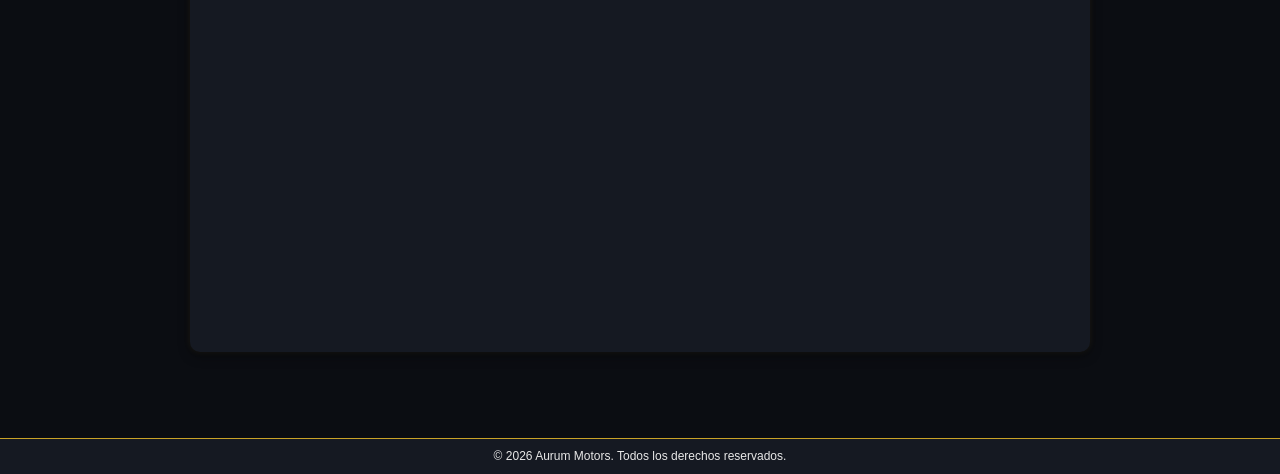
==== commit d72588bb: "feat: perfil page and login flow" ====
--- a/pages/contacto.html
+++ b/pages/contacto.html
@@ -25,6 +25,7 @@
                 <a href="equipo.html">Equipo</a>
                 <a href="pedido.html">Pedido</a>
                 <a href="contacto.html">Contacto</a>
+                <a href="perfil.html">Perfil</a>
                 <a href="faq.html">FAQ</a>
             </nav>
         </div>
--- a/css/style.css
+++ b/css/style.css
@@ -83,9 +83,9 @@
 }
 
 .container {
-    width: 100%;
-    max-width: min(95%, 900px);
-    margin: 0 auto;
+  width: 100%;
+  max-width: min(95%, 900px);
+  margin: 0 auto;
 }
 
 .boton-primario {
@@ -217,7 +217,9 @@
   text-align: center;
   width: 270px;
   border-radius: 10px;
-  transition: transform 0.25s ease, box-shadow 0.25s ease;
+  transition:
+    transform 0.25s ease,
+    box-shadow 0.25s ease;
 }
 
 .servicio img {
@@ -230,7 +232,9 @@
 
 .servicio:hover {
   transform: translateY(-6px);
-  box-shadow: 0 10px 20px rgba(0, 0, 0, 0.35), 0 0 8px rgba(245, 197, 66, 0.2);
+  box-shadow:
+    0 10px 20px rgba(0, 0, 0, 0.35),
+    0 0 8px rgba(245, 197, 66, 0.2);
 }
 
 .servicio:hover img {
@@ -268,27 +272,27 @@
 /* ==== CONTACTO-PEDIDO PAGE ==== */
 
 .seccion-formulario form {
-    display: flex;
-    flex-direction: column;
-    gap: 16px;
+  display: flex;
+  flex-direction: column;
+  gap: 16px;
 }
 
 .seccion-formulario form > div {
-    display: flex;
-    flex-direction: column;
-    gap: 4px;
+  display: flex;
+  flex-direction: column;
+  gap: 4px;
 }
 
 .seccion-formulario input,
 .seccion-formulario select,
 .seccion-formulario textarea {
-    padding: 10px;
-    border-radius: 6px;
-    border: 1px solid #2a2f3a;
-    background: #1a1f2a;
-    color: var(--texto);
-    font-size: 14px;
-    outline: none;
+  padding: 10px;
+  border-radius: 6px;
+  border: 1px solid #2a2f3a;
+  background: #1a1f2a;
+  color: var(--texto);
+  font-size: 14px;
+  outline: none;
 }
 
 .seccion-formulario textarea {
@@ -298,49 +302,49 @@
 .seccion-formulario input:focus,
 .seccion-formulario select:focus,
 .seccion-formulario textarea:focus {
-    border-color: var(--dorado);
-    box-shadow: 0 0 6px rgba(245, 197, 66, 0.3);
+  border-color: var(--dorado);
+  box-shadow: 0 0 6px rgba(245, 197, 66, 0.3);
 }
 
 .seccion-formulario input[type="checkbox"] {
-    margin-right: 6px;
+  margin-right: 6px;
 }
 
 .seccion-info ul {
-    list-style: none;
+  list-style: none;
 }
 
 .seccion-info li {
-    padding: 6px 0;
-    border-bottom: 1px solid rgba(255,255,255,0.05);
+  padding: 6px 0;
+  border-bottom: 1px solid rgba(255, 255, 255, 0.05);
 }
 
 .seccion-horarios table {
-    width: 100%;
-    border-collapse: collapse;
-    margin-top: 10px;
+  width: 100%;
+  border-collapse: collapse;
+  margin-top: 10px;
 }
 
 .seccion-horarios th {
-    text-align: left;
-    padding: 10px;
-    background: #1a1f2a;
-    color: var(--dorado);
+  text-align: left;
+  padding: 10px;
+  background: #1a1f2a;
+  color: var(--dorado);
 }
 
 .seccion-horarios td {
-    padding: 10px;
+  padding: 10px;
 }
 
 .seccion-horarios tr:nth-child(even) {
-    background: rgba(255,255,255,0.02);
+  background: rgba(255, 255, 255, 0.02);
 }
 
 .seccion-mapa iframe {
-    width: 100%;
-    height: 320px;
-    border-radius: 8px;
-    margin-top: 10px;
+  width: 100%;
+  height: 320px;
+  border-radius: 8px;
+  margin-top: 10px;
 }
 
 /* ==== FAQ PAGE ==== */
@@ -353,10 +357,143 @@
   color: var(--dorado);
 }
 
-.seccion-faq p{
+.seccion-faq p {
   margin: 10px 0px 0px 5px;
 }
 
 hr {
   margin: 1rem 0;
-}+}
+
+.loader-container {
+  text-align: center;
+  padding: 20px;
+  color: var(--dorado);
+}
+
+.spinner {
+  width: 32px;
+  height: 32px;
+  margin: 0 auto 10px;
+  border: 4px solid #2a2f3a;
+  border-top: 4px solid var(--dorado);
+  border-radius: 50%;
+  animation: girar 1s linear infinite;
+}
+
+@keyframes girar {
+  from {
+    transform: rotate(0deg);
+  }
+
+  to {
+    transform: rotate(360deg);
+  }
+}
+
+.buscador-servicios {
+  display: block;
+  width: 100%;
+  max-width: 420px;
+  margin: 16px auto 24px;
+  padding: 10px;
+  border: 1px solid var(--borde);
+  border-radius: 6px;
+  background: #1a1f2a;
+  color: var(--texto);
+  font-size: 14px;
+}
+
+.buscador-servicios:focus {
+  outline: none;
+  border-color: var(--dorado);
+}
+
+.buscador-servicios::placeholder {
+  color: #aaa;
+}
+
+.modal {
+  position: fixed;
+  top: 0;
+  left: 0;
+  width: 100%;
+  height: 100%;
+  display: none;
+  justify-content: center;
+  align-items: center;
+  background: rgba(0, 0, 0, 0.7);
+  z-index: 1000;
+}
+
+.modal.activa {
+  display: flex;
+}
+
+.modal-contenido {
+  background: var(--panel);
+  color: var(--texto);
+  width: 90%;
+  max-width: 600px;
+  max-height: 90vh;
+  overflow-y: auto;
+  padding: 20px;
+  border: 1px solid var(--borde);
+  border-radius: 10px;
+  position: relative;
+}
+
+.modal-contenido img {
+  width: 100%;
+  height: 250px;
+  object-fit: cover;
+  border-radius: 8px;
+}
+
+.modal-contenido h2 {
+  color: var(--dorado);
+  margin-top: 12px;
+}
+
+.modal-contenido p {
+  margin-top: 10px;
+}
+
+.modal-cerrar {
+  position: absolute;
+  top: 8px;
+  right: 8px;
+  background: var(--dorado);
+  color: var(--texto-oscuro);
+  border: none;
+  padding: 6px 10px;
+  cursor: pointer;
+  font-weight: bold;
+}
+
+.seccion-perfil {
+  display: grid;
+  grid-template-columns: 1fr 120px;
+  align-items: center;
+  justify-content: center;
+  gap: 20px;
+}
+
+.seccion-perfil img {
+  width: 100%;
+}
+
+.seccion-formulario button:disabled {
+  opacity: 0.5;
+  cursor: no-drop;
+  background: var(--resalte);
+}
+
+#error-msg {
+  font-size: 14px;
+  font-weight: 600;
+}
+
+.hide-text {
+  display: none;
+}
